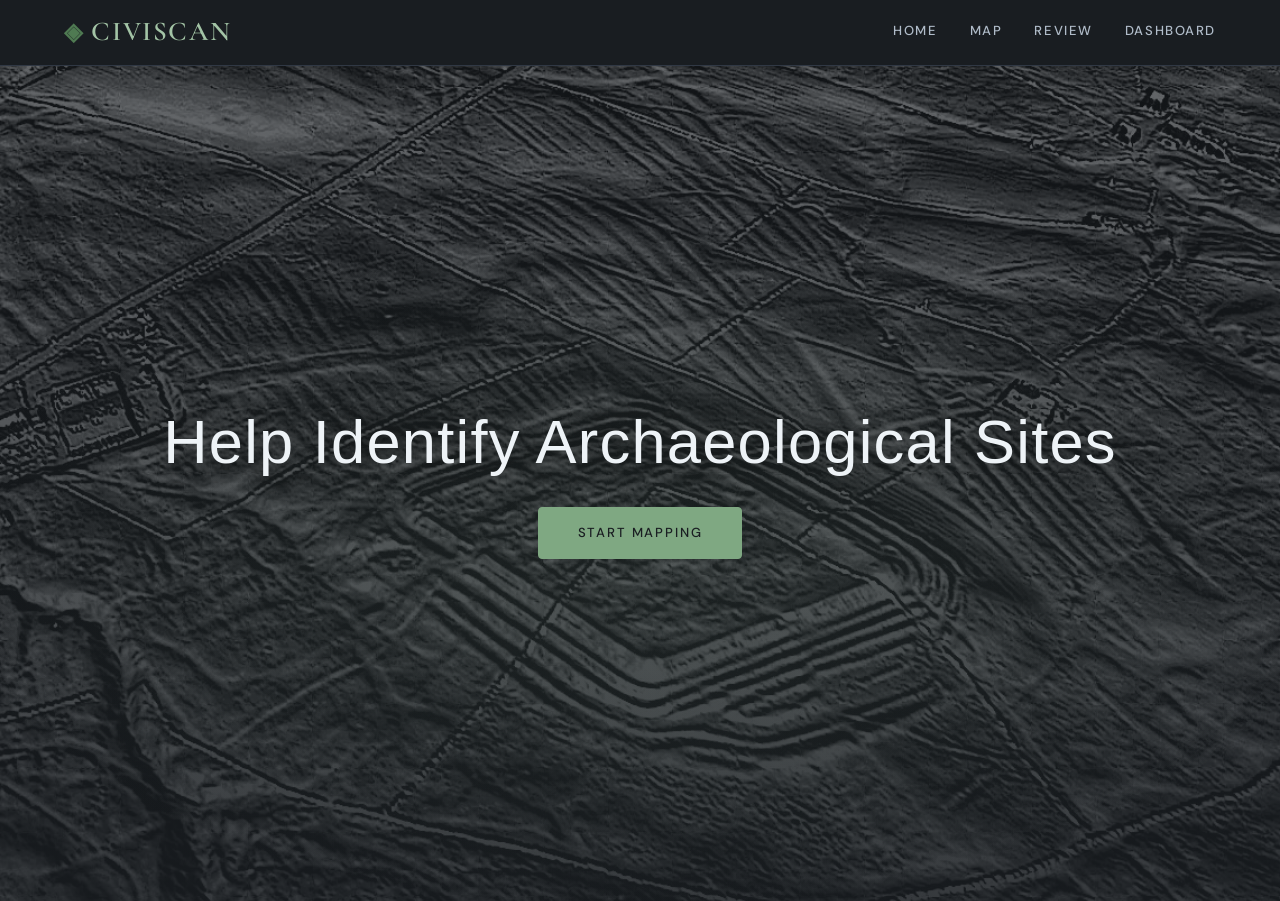
==== index.html @ 38918ef8 "v1" ====
<!DOCTYPE html>
<html>

<head>

    <title>Civiscan</title>

    <link rel="stylesheet" href="base.css">
    <link rel="stylesheet" href="layout.css">

</head>

<body>

    <header>
        <h1><a href='index.html'>Civiscan</a></h1>

        <nav>
            <a href="index.html">Home</a>
            <a href="map.html">Map</a>
            <a href="review.html">Review</a>
            <a href="dashboard.html">Dashboard</a>
        </nav>

    </header>

    <section class="hero">

        <img src="hero.webp">

        <h2>Help Identify Archaeological Sites</h2>

        <a class="button" href="map.html">
            Start Mapping
        </a>

    </section>

</body>

</html>
---- base.css ----
@import url('https://fonts.googleapis.com/css2?family=Cormorant+Garamond:wght@400;600&family=DM+Sans:wght@300;400;500&display=swap');
@import url('https://fonts.cdnfonts.com/css/satoshi');

:root {
    --color-bg: #1a1e22;
    --color-surface: #222830;
    --color-surface-2: #2b3240;
    --color-border: #303844;

    --color-slate: #8a97a8;
    --color-slate-light: #b0bcc9;
    --color-slate-dark: #4e5d6c;

    --color-sage: #7fa882;
    --color-sage-light: #a3c4a6;
    --color-sage-dark: #4f7a52;
    --color-sage-glow: rgba(127, 168, 130, 0.12);

    --color-text: #dce5ec;
    --color-text-muted: #7a8fa0;
    --color-heading: #eef3f7;

    --font-display: 'Cormorant Garamond', Georgia, serif;
    --font-body: 'DM Sans', sans-serif;
    --font-hero: 'Satoshi', sans-serif;

    --space-xs: 0.25rem;
    --space-sm: 0.5rem;
    --space-md: 1rem;
    --space-lg: 2rem;
    --space-xl: 4rem;
    --space-2xl: 7rem;

    --radius-sm: 4px;
    --radius-md: 8px;
    --radius-lg: 16px;

    --transition: 0.25s ease;
    --transition-slow: 0.5s ease;
}

*,
*::before,
*::after {
    box-sizing: border-box;
    margin: 0;
    padding: 0;
}
html {
    font-size: 16px;
    scroll-behavior: smooth;
    -webkit-font-smoothing: antialiased;
    -moz-osx-font-smoothing: grayscale;
}

body {
    background-color: var(--color-bg);
    color: var(--color-text);
    font-family: var(--font-body);
    font-weight: 300;
    line-height: 1.7;
    min-height: 100vh;
    scrollbar-color: var(--color-sage-dark) var(--color-bg);
}

h1,h2,h3,h4,h5,h6 {
    font-family: var(--font-display);
    font-weight: 600;
    color: var(--color-heading);
    line-height: 1.2;
    letter-spacing: 0.01em;
}

h1 {
    font-size: clamp(1.8rem, 4vw, 2.8rem);
}

h2 {
    font-size: clamp(2rem, 5vw, 3.8rem);
}

h3 {
    font-size: clamp(1.2rem, 2.5vw, 1.6rem);
}

p {
    color: var(--color-text-muted);
    max-width: 60ch;
}

a {
    color: var(--color-sage-light);
    text-decoration: none;
    transition: color var(--transition);
}

a:hover {
    color: var(--color-sage);
}

img {
    display: block;
    max-width: 100%;
}

.visually-hidden {
    position: absolute;
    width: 1px;
    height: 1px;
    overflow: hidden;
    clip: rect(0, 0, 0, 0);
    white-space: nowrap;
}
---- layout.css ----
header {
    position: sticky;
    top: 0;
    z-index: 100;
    display: flex;
    align-items: center;
    justify-content: space-between;
    padding: var(--space-md) var(--space-xl);
    background: rgba(26, 30, 34, 0.85);
    backdrop-filter: blur(12px);
    -webkit-backdrop-filter: blur(12px);
    border-bottom: 1px solid var(--color-border);

    /* on page load / reload */
    animation: fadeDown 0.6s ease both;
}

header h1 {
    font-family: var(--font-display);
    font-size: 1.7rem;
    font-weight: 600;
    letter-spacing: 0.06em;
    color: var(--color-sage-light);
    text-transform: uppercase;
}

/* temporary placeholder logo */
header h1::before {
    content: '◈ ';
    color: var(--color-sage-dark);
    font-size: 1.5rem;
}

nav {
    display: flex;
    gap: var(--space-lg);
    align-items: center;
}

nav a {
    font-family: var(--font-body);
    font-size: 0.82rem;
    font-weight: 500;
    letter-spacing: 0.12em;
    text-transform: uppercase;
    color: var(--color-slate-light);
    padding-bottom: 2px;
    position: relative;
    transition: color var(--transition);
}

nav a::after {
    content: '';
    position: absolute;
    left: 0;
    bottom: -2px;
    width: 0;
    height: 1px;
    background: var(--color-sage);
    transition: width var(--transition);
}

nav a:hover {
    color: var(--color-sage-light);
}

nav a:hover::after {
    width: 100%;
}

.hero {
    position: relative;
    min-height: calc(100vh - 65px);
    display: flex;
    flex-direction: column;
    align-items: center;
    justify-content: center;
    text-align: center;
    overflow: hidden;
    padding: var(--space-xl);
}

.hero img {
    position: absolute;
    inset: 0;
    width: 100%;
    height: 100%;
    object-fit: cover;
    object-position: center;
    z-index: 0;
    opacity: 0.5;
    filter: saturate(0.6);
    transition: opacity 1s ease;
}

/* dark gradient to make hero legible */
.hero::before {
    content: '';
    position: absolute;
    inset: 0;
    z-index: 1;
    background:
        radial-gradient(ellipse 80% 60% at 50% 60%, rgba(127, 168, 130, 0.07) 0%, transparent 70%),
        linear-gradient(to bottom,
            rgba(26, 30, 34, 0.35) 0%,
            rgba(26, 30, 34, 0.55) 60%,
            rgba(26, 30, 34, 0.75) 100%);
}

.hero h2 {
    position: relative;
    z-index: 2;
    font-family: var(--font-hero);
    font-size: clamp(2.6rem, 4.8vw, 5rem);
    font-weight: 400;
    color: var(--color-heading);
    line-height: 1.1;
    letter-spacing: 0.02em;
    margin-bottom: var(--space-lg);
    text-shadow: 0 2px 40px rgba(0, 0, 0, 0.5);

    animation: fadeUp 0.8s 0.3s ease both;
}

.button {
    position: relative;
    z-index: 2;
    display: inline-block;
    padding: 0.85rem 2.4rem;
    font-family: var(--font-body);
    font-size: 0.82rem;
    font-weight: 500;
    letter-spacing: 0.14em;
    text-transform: uppercase;
    color: var(--color-bg);
    background: var(--color-sage);
    border: 1px solid var(--color-sage);
    border-radius: var(--radius-sm);
    cursor: pointer;
    transition:
        background var(--transition),
        color var(--transition),
        box-shadow var(--transition),
        transform var(--transition);

    animation: fadeUp 0.8s 0.6s ease both;
}

.button:hover {
    background: transparent;
    color: var(--color-sage-light);
    box-shadow: 0 0 28px rgba(127, 168, 130, 0.25), inset 0 0 0 1px var(--color-sage);
    transform: translateY(-2px);
}

@keyframes fadeDown {
    from {
        opacity: 0;
        transform: translateY(-12px);
    }

    to {
        opacity: 1;
        transform: translateY(0);
    }
}

@keyframes fadeUp {
    from {
        opacity: 0;
        transform: translateY(18px);
    }

    to {
        opacity: 1;
        transform: translateY(0);
    }
}

@keyframes fadeIn {
    from {
        opacity: 0;
    }

    to {
        opacity: 1;
    }
}

@media (max-width: 640px) {
    header {
        padding: var(--space-md) var(--space-lg);
        flex-direction: column;
        gap: var(--space-md);
        text-align: center;
    }

    nav {
        gap: var(--space-md);
    }

    .hero {
        padding: var(--space-lg);
    }
}
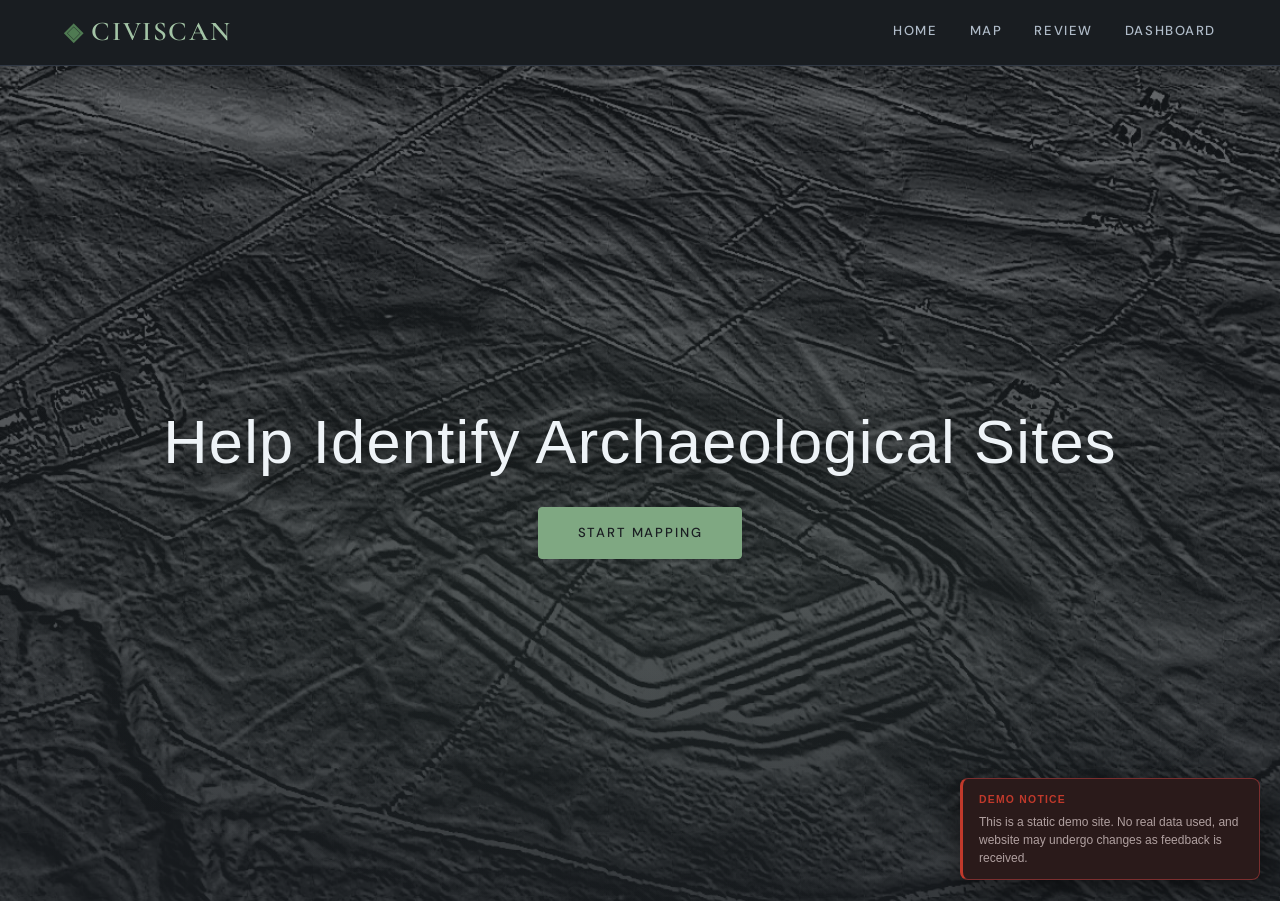
==== commit 7e0b103d: "disclaimer" ====
--- a/index.html
+++ b/index.html
@@ -36,6 +36,40 @@
 
     </section>
 
+    <div style="
+      position: fixed;
+      bottom: 1.25rem;
+      right: 1.25rem;
+      z-index: 9999;
+      max-width: 300px;
+      background: #2a1a1a;
+      border: 1px solid #7a2e2e;
+      border-left: 3px solid #c0392b;
+      border-radius: 8px;
+      padding: 0.75rem 1rem;
+      box-shadow: 0 8px 32px rgba(0,0,0,0.5);
+      font-family: sans-serif;">
+      
+        <p style="
+        margin: 0 0 0.25rem 0;
+        font-size: 0.65rem;
+        font-weight: 600;
+        letter-spacing: 0.12em;
+        text-transform: uppercase;
+        color: #c0392b;">
+      Demo Notice
+      </p>
+        
+      <p style="
+        margin: 0;
+        font-size: 0.75rem;
+        color: #b0a0a0;
+        line-height: 1.5;">
+      This is a static demo site. No real data used, and website may undergo changes as feedback is received.
+      </p>
+    </div>
+
 </body>
 
-</html>+
+</html>
